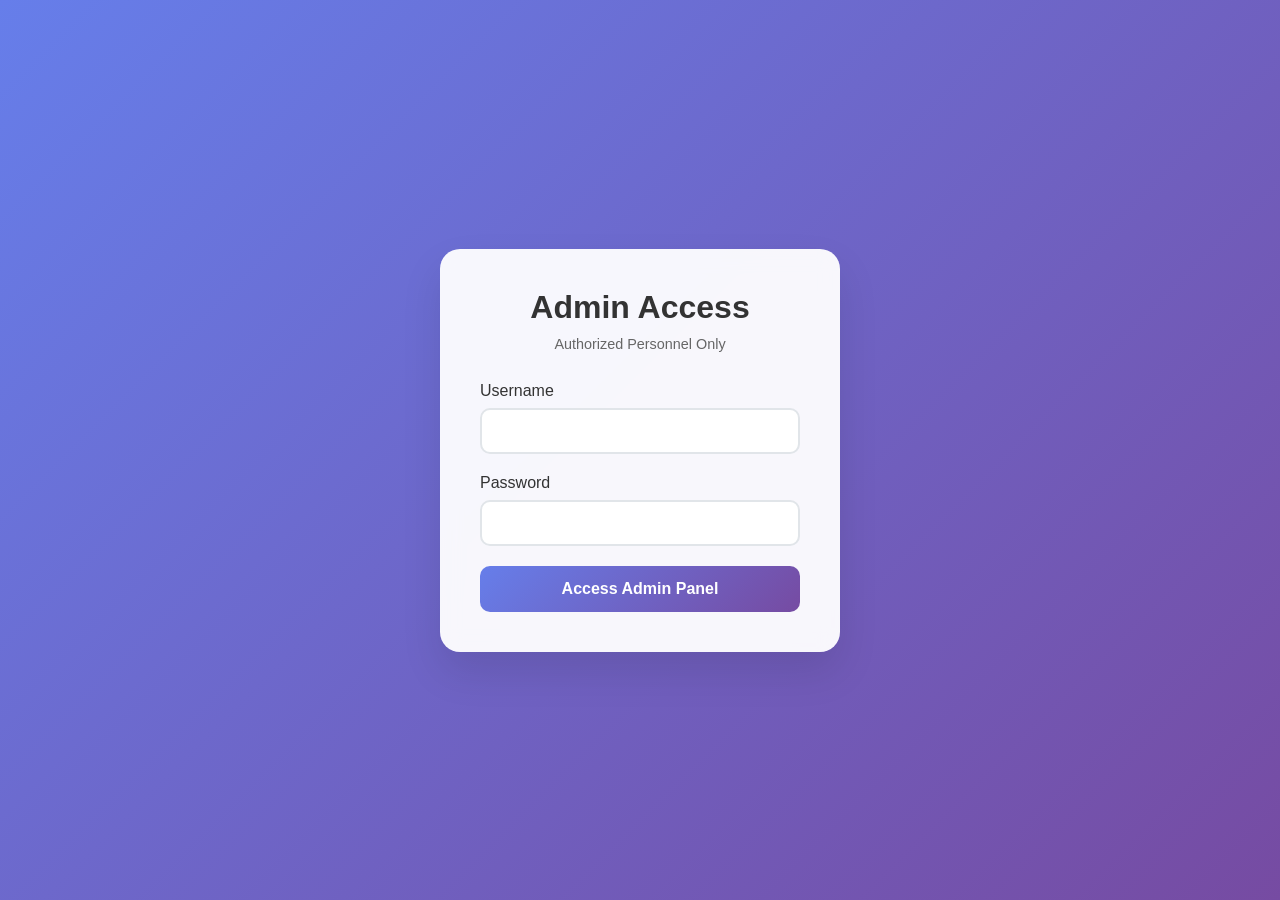
==== public/admin/index.html @ 3f677371 "Share thoughts + Admin (Replit)" ====
<!DOCTYPE html>
<html lang="en">
<head>
    <meta charset="UTF-8">
    <meta name="viewport" content="width=device-width, initial-scale=1.0">
    <title>Admin Access</title>
    <link rel="stylesheet" href="admin-styles.css">
</head>
<body>
    <div class="admin-container">
        <div class="login-form-container">
            <div class="login-header">
                <h2>Admin Access</h2>
                <p>Authorized Personnel Only</p>
            </div>
            
            <form id="admin-login-form" class="login-form">
                <div class="form-message" id="login-message"></div>
                
                <div class="form-group">
                    <label for="username">Username</label>
                    <input type="text" id="username" name="username" required>
                </div>
                
                <div class="form-group">
                    <label for="password">Password</label>
                    <input type="password" id="password" name="password" required>
                </div>
                
                <button type="submit" class="login-btn" id="login-btn">
                    Access Admin Panel
                </button>
            </form>
        </div>
    </div>

    <script src="admin-auth.js"></script>
</body>
</html>
---- public/admin/admin-styles.css ----
/* Admin Panel Styles */
* {
    margin: 0;
    padding: 0;
    box-sizing: border-box;
}

body {
    font-family: 'Segoe UI', Tahoma, Geneva, Verdana, sans-serif;
    background: linear-gradient(135deg, #667eea 0%, #764ba2 100%);
    min-height: 100vh;
}

/* Login Page Styles */
.admin-container {
    display: flex;
    justify-content: center;
    align-items: center;
    min-height: 100vh;
    padding: 20px;
}

.login-form-container {
    background: rgba(255, 255, 255, 0.95);
    backdrop-filter: blur(10px);
    border-radius: 20px;
    padding: 40px;
    box-shadow: 0 20px 40px rgba(0, 0, 0, 0.1);
    width: 100%;
    max-width: 400px;
}

.login-header {
    text-align: center;
    margin-bottom: 30px;
}

.login-header h2 {
    color: #333;
    margin-bottom: 10px;
    font-size: 2rem;
}

.login-header p {
    color: #666;
    font-size: 0.9rem;
}

.form-group {
    margin-bottom: 20px;
}

.form-group label {
    display: block;
    margin-bottom: 8px;
    color: #333;
    font-weight: 500;
}

.form-group input {
    width: 100%;
    padding: 12px 16px;
    border: 2px solid #e1e5e9;
    border-radius: 10px;
    font-size: 16px;
    transition: all 0.3s ease;
}

.form-group input:focus {
    outline: none;
    border-color: #667eea;
    box-shadow: 0 0 0 3px rgba(102, 126, 234, 0.1);
}

.login-btn {
    width: 100%;
    padding: 14px;
    background: linear-gradient(135deg, #667eea 0%, #764ba2 100%);
    color: white;
    border: none;
    border-radius: 10px;
    font-size: 16px;
    font-weight: 600;
    cursor: pointer;
    transition: all 0.3s ease;
}

.login-btn:hover {
    transform: translateY(-2px);
    box-shadow: 0 10px 25px rgba(102, 126, 234, 0.3);
}

.login-btn:disabled {
    opacity: 0.7;
    cursor: not-allowed;
    transform: none;
}

.form-message {
    padding: 12px;
    border-radius: 8px;
    margin-bottom: 20px;
    display: none;
    text-align: center;
    font-weight: 500;
}

.form-message.error {
    background: #fee;
    color: #c53030;
    border: 1px solid #feb2b2;
}

.form-message.success {
    background: #f0fff4;
    color: #2f855a;
    border: 1px solid #9ae6b4;
}

/* Dashboard Layout */
.admin-layout {
    min-height: 100vh;
    background: #f8fafc;
}

.admin-header {
    background: white;
    box-shadow: 0 2px 10px rgba(0, 0, 0, 0.1);
    position: sticky;
    top: 0;
    z-index: 100;
}

.header-content {
    display: flex;
    justify-content: space-between;
    align-items: center;
    padding: 1rem 2rem;
    max-width: 1400px;
    margin: 0 auto;
}

.header-content h1 {
    color: #2d3748;
    font-size: 1.5rem;
}

.header-actions {
    display: flex;
    align-items: center;
    gap: 1rem;
}

.admin-user {
    color: #4a5568;
    font-weight: 500;
}

.logout-btn {
    padding: 8px 16px;
    background: #e53e3e;
    color: white;
    border: none;
    border-radius: 6px;
    cursor: pointer;
    font-size: 14px;
    transition: all 0.2s ease;
}

.logout-btn:hover {
    background: #c53030;
}

/* Main Content */
.admin-main {
    max-width: 1400px;
    margin: 0 auto;
    padding: 2rem;
}

.dashboard-container {
    margin-bottom: 2rem;
}

.dashboard-header {
    margin-bottom: 2rem;
}

.dashboard-header h2 {
    color: #2d3748;
    margin-bottom: 0.5rem;
}

.dashboard-header p {
    color: #718096;
}

/* Modules Grid */
.modules-grid {
    display: grid;
    grid-template-columns: repeat(auto-fit, minmax(300px, 1fr));
    gap: 1.5rem;
}

.module-card {
    background: white;
    border-radius: 12px;
    padding: 1.5rem;
    box-shadow: 0 4px 6px rgba(0, 0, 0, 0.05);
    border: 1px solid #e2e8f0;
    cursor: pointer;
    transition: all 0.3s ease;
}

.module-card:hover {
    transform: translateY(-4px);
    box-shadow: 0 8px 25px rgba(0, 0, 0, 0.1);
    border-color: #667eea;
}

.module-icon {
    font-size: 2.5rem;
    margin-bottom: 1rem;
}

.module-name {
    font-size: 1.25rem;
    font-weight: 600;
    color: #2d3748;
    margin-bottom: 0.5rem;
}

.module-description {
    color: #718096;
    font-size: 0.9rem;
    line-height: 1.5;
}

/* Module Content */
.module-content {
    background: white;
    border-radius: 12px;
    padding: 2rem;
    box-shadow: 0 4px 6px rgba(0, 0, 0, 0.05);
}

.module-header {
    display: flex;
    align-items: center;
    gap: 1rem;
    margin-bottom: 2rem;
    padding-bottom: 1rem;
    border-bottom: 2px solid #e2e8f0;
}

.back-btn {
    padding: 8px 12px;
    background: #4299e1;
    color: white;
    border: none;
    border-radius: 6px;
    cursor: pointer;
    font-size: 14px;
    transition: all 0.2s ease;
}

.back-btn:hover {
    background: #3182ce;
}

.module-header h2 {
    color: #2d3748;
    margin: 0;
}

/* Stats Cards */
.thoughts-stats {
    display: grid;
    grid-template-columns: repeat(auto-fit, minmax(200px, 1fr));
    gap: 1rem;
    margin-bottom: 2rem;
}

.stat-card {
    background: linear-gradient(135deg, #667eea 0%, #764ba2 100%);
    color: white;
    padding: 1.5rem;
    border-radius: 10px;
    text-align: center;
}

.stat-number {
    font-size: 2rem;
    font-weight: bold;
    margin-bottom: 0.5rem;
}

.stat-label {
    font-size: 0.9rem;
    opacity: 0.9;
}

/* Table Styles */
.thoughts-table-container {
    background: white;
    border-radius: 8px;
    overflow: hidden;
    box-shadow: 0 2px 8px rgba(0, 0, 0, 0.1);
}

.table-header {
    display: flex;
    justify-content: space-between;
    align-items: center;
    padding: 1rem 1.5rem;
    background: #f7fafc;
    border-bottom: 1px solid #e2e8f0;
}

.table-header h3 {
    color: #2d3748;
    margin: 0;
}

.table-actions {
    display: flex;
    gap: 1rem;
}

.table-actions select {
    padding: 6px 12px;
    border: 1px solid #e2e8f0;
    border-radius: 6px;
    font-size: 14px;
}

.thoughts-table {
    overflow-x: auto;
}

.thoughts-table table {
    width: 100%;
    border-collapse: collapse;
}

.thoughts-table th,
.thoughts-table td {
    padding: 12px 16px;
    text-align: left;
    border-bottom: 1px solid #e2e8f0;
}

.thoughts-table th {
    background: #f7fafc;
    font-weight: 600;
    color: #4a5568;
}

.thoughts-table tr:hover {
    background: #f7fafc;
}

.thought-content {
    max-width: 300px;
    overflow: hidden;
    text-overflow: ellipsis;
    white-space: nowrap;
}

.delete-btn {
    background: #e53e3e;
    color: white;
    border: none;
    padding: 4px 8px;
    border-radius: 4px;
    cursor: pointer;
    font-size: 12px;
}

.delete-btn:hover {
    background: #c53030;
}

/* Pagination */
.pagination {
    display: flex;
    justify-content: center;
    align-items: center;
    gap: 1rem;
    padding: 1rem;
    background: #f7fafc;
}

.pagination button {
    padding: 8px 12px;
    border: 1px solid #e2e8f0;
    background: white;
    color: #4a5568;
    border-radius: 4px;
    cursor: pointer;
    transition: all 0.2s ease;
}

.pagination button:hover:not(:disabled) {
    background: #667eea;
    color: white;
}

.pagination button:disabled {
    opacity: 0.5;
    cursor: not-allowed;
}

.pagination .current-page {
    background: #667eea;
    color: white;
}

/* Utility Classes */
.hidden {
    display: none !important;
}

/* Responsive Design */
@media (max-width: 768px) {
    .admin-main {
        padding: 1rem;
    }
    
    .header-content {
        padding: 1rem;
        flex-direction: column;
        gap: 1rem;
        text-align: center;
    }
    
    .modules-grid {
        grid-template-columns: 1fr;
    }
    
    .table-header {
        flex-direction: column;
        gap: 1rem;
        align-items: stretch;
    }
    
    .table-actions {
        flex-direction: column;
    }
    
    .thoughts-stats {
        grid-template-columns: 1fr;
    }
}
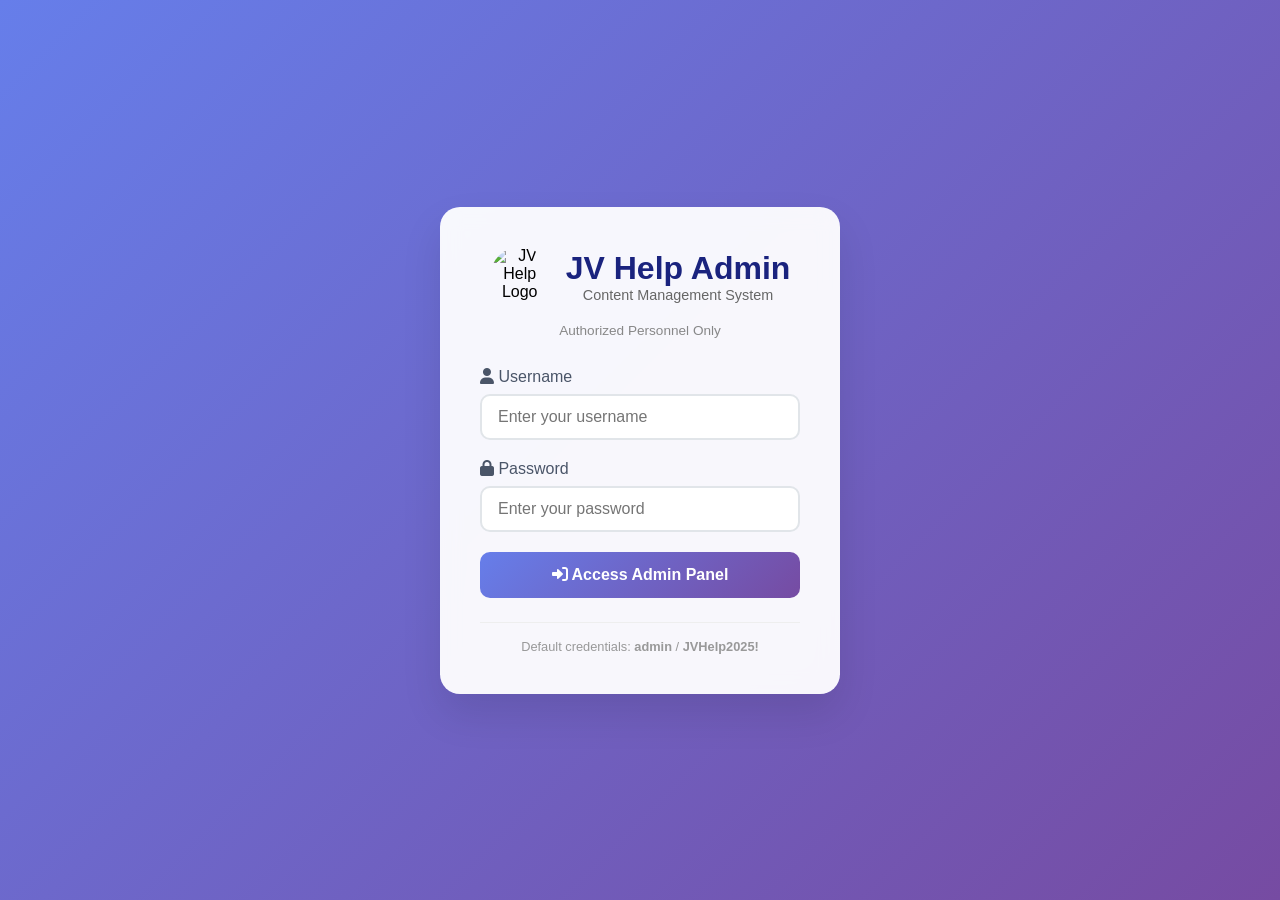
==== commit ec75b7a5: "Replit + VSCode (Admin[hero content, products] + Language Change Issue)" ====
--- a/public/admin/index.html
+++ b/public/admin/index.html
@@ -4,34 +4,47 @@
 <head>
     <meta charset="UTF-8">
     <meta name="viewport" content="width=device-width, initial-scale=1.0">
-    <title>Admin Access</title>
+    <title>JV Help - Admin Access</title>
     <link rel="stylesheet" href="admin-styles.css">
+    <link rel="stylesheet" href="https://cdnjs.cloudflare.com/ajax/libs/font-awesome/6.0.0/css/all.min.css">
 </head>
 <body>
     <div class="admin-container">
         <div class="login-form-container">
             <div class="login-header">
-                <h2>Admin Access</h2>
-                <p>Authorized Personnel Only</p>
+                <div style="display: flex; align-items: center; gap: 1rem; justify-content: center; margin-bottom: 1rem;">
+                    <img src="https://github.com/CODE-SECX/Images/blob/main/logo.png?raw=true" alt="JV Help Logo" style="width: 60px; height: 60px; border-radius: 50%;">
+                    <div>
+                        <h2 style="margin: 0; color: #1a237e;">JV Help Admin</h2>
+                        <p style="margin: 0; color: #666; font-size: 0.9rem;">Content Management System</p>
+                    </div>
+                </div>
+                <p style="text-align: center; color: #888; font-size: 0.85rem;">Authorized Personnel Only</p>
             </div>
             
             <form id="admin-login-form" class="login-form">
                 <div class="form-message" id="login-message"></div>
                 
                 <div class="form-group">
-                    <label for="username">Username</label>
-                    <input type="text" id="username" name="username" required>
+                    <label for="username"><i class="fas fa-user"></i> Username</label>
+                    <input type="text" id="username" name="username" placeholder="Enter your username" required>
                 </div>
                 
                 <div class="form-group">
-                    <label for="password">Password</label>
-                    <input type="password" id="password" name="password" required>
+                    <label for="password"><i class="fas fa-lock"></i> Password</label>
+                    <input type="password" id="password" name="password" placeholder="Enter your password" required>
                 </div>
                 
                 <button type="submit" class="login-btn" id="login-btn">
-                    Access Admin Panel
+                    <i class="fas fa-sign-in-alt"></i> Access Admin Panel
                 </button>
             </form>
+            
+            <div style="text-align: center; margin-top: 1.5rem; padding-top: 1rem; border-top: 1px solid #eee;">
+                <p style="font-size: 0.8rem; color: #999;">
+                    Default credentials: <strong>admin</strong> / <strong>JVHelp2025!</strong>
+                </p>
+            </div>
         </div>
     </div>
 
--- a/public/admin/admin-styles.css
+++ b/public/admin/admin-styles.css
@@ -417,6 +417,535 @@
     color: white;
 }
 
+/* Hero Content Management Styles */
+.hero-content-container {
+    display: grid;
+    grid-template-columns: 1fr 400px;
+    gap: 2rem;
+    align-items: start;
+}
+
+.content-form-section {
+    background: white;
+    border-radius: 12px;
+    padding: 2rem;
+    box-shadow: 0 4px 6px rgba(0, 0, 0, 0.05);
+}
+
+.form-header {
+    margin-bottom: 2rem;
+    padding-bottom: 1rem;
+    border-bottom: 2px solid #e2e8f0;
+}
+
+.form-header h3 {
+    color: #2d3748;
+    margin-bottom: 0.5rem;
+    font-size: 1.5rem;
+}
+
+.form-header p {
+    color: #718096;
+    margin: 0;
+}
+
+.language-section {
+    margin-bottom: 2rem;
+    padding: 1.5rem;
+    background: #f7fafc;
+    border-radius: 10px;
+    border: 1px solid #e2e8f0;
+}
+
+.language-title {
+    display: flex;
+    align-items: center;
+    gap: 0.5rem;
+    margin-bottom: 1rem;
+    color: #2d3748;
+    font-size: 1.1rem;
+    font-weight: 600;
+}
+
+.flag {
+    font-size: 1.2rem;
+}
+
+.form-row {
+    display: grid;
+    grid-template-columns: 1fr 1fr;
+    gap: 1rem;
+}
+
+.form-group {
+    display: flex;
+    flex-direction: column;
+}
+
+.form-group label {
+    margin-bottom: 0.5rem;
+    font-weight: 500;
+    color: #4a5568;
+}
+
+.form-input {
+    padding: 0.75rem;
+    border: 2px solid #e2e8f0;
+    border-radius: 6px;
+    font-size: 1rem;
+    transition: all 0.2s ease;
+}
+
+.form-input:focus {
+    outline: none;
+    border-color: #667eea;
+    box-shadow: 0 0 0 3px rgba(102, 126, 234, 0.1);
+}
+
+.form-input:required {
+    border-left: 4px solid #f56565;
+}
+
+/* Products Management Styles */
+.products-container {
+    max-width: 1200px;
+    margin: 0 auto;
+    padding: 2rem;
+}
+
+.products-actions {
+    display: flex;
+    gap: 1rem;
+    margin-bottom: 2rem;
+    align-items: center;
+}
+
+.products-list-section {
+    background: white;
+    border-radius: 12px;
+    padding: 2rem;
+    box-shadow: 0 4px 6px rgba(0, 0, 0, 0.05);
+    margin-bottom: 2rem;
+}
+
+.section-header {
+    margin-bottom: 2rem;
+    padding-bottom: 1rem;
+    border-bottom: 2px solid #e2e8f0;
+}
+
+.section-header h3 {
+    color: #2d3748;
+    margin-bottom: 0.5rem;
+    font-size: 1.5rem;
+}
+
+.section-header p {
+    color: #718096;
+    margin: 0;
+}
+
+.table-container {
+    overflow-x: auto;
+    border-radius: 8px;
+    border: 1px solid #e2e8f0;
+}
+
+.data-table {
+    width: 100%;
+    border-collapse: collapse;
+    font-size: 0.9rem;
+}
+
+.data-table th,
+.data-table td {
+    padding: 1rem;
+    text-align: left;
+    border-bottom: 1px solid #e2e8f0;
+}
+
+.data-table th {
+    background: #f7fafc;
+    font-weight: 600;
+    color: #4a5568;
+}
+
+.data-table tbody tr:hover {
+    background: #f7fafc;
+}
+
+.product-image {
+    width: 50px;
+    height: 50px;
+    object-fit: cover;
+    border-radius: 8px;
+    border: 2px solid #e2e8f0;
+}
+
+.product-image-placeholder {
+    width: 50px;
+    height: 50px;
+    background: #e2e8f0;
+    border-radius: 8px;
+    display: flex;
+    align-items: center;
+    justify-content: center;
+    color: #a0aec0;
+    font-size: 1.2rem;
+}
+
+.status-badge {
+    padding: 0.25rem 0.75rem;
+    border-radius: 20px;
+    font-size: 0.8rem;
+    font-weight: 500;
+}
+
+.status-active {
+    background: #c6f6d5;
+    color: #22543d;
+}
+
+.status-inactive {
+    background: #fed7d7;
+    color: #742a2a;
+}
+
+.featured-badge {
+    background: #ffd89b;
+    color: #8b4513;
+    padding: 0.2rem 0.5rem;
+    border-radius: 12px;
+    font-size: 0.7rem;
+    font-weight: 600;
+}
+
+.action-buttons {
+    display: flex;
+    gap: 0.5rem;
+}
+
+.btn-small {
+    padding: 0.4rem 0.8rem;
+    font-size: 0.8rem;
+    border-radius: 4px;
+}
+
+.btn-edit {
+    background: #667eea;
+    color: white;
+    border: none;
+    cursor: pointer;
+}
+
+.btn-edit:hover {
+    background: #5a6fd8;
+}
+
+.btn-delete {
+    background: #f56565;
+    color: white;
+    border: none;
+    cursor: pointer;
+}
+
+.btn-delete:hover {
+    background: #e53e3e;
+}
+
+/* Modal Styles */
+.modal {
+    position: fixed;
+    top: 0;
+    left: 0;
+    width: 100%;
+    height: 100%;
+    background: rgba(0, 0, 0, 0.5);
+    display: flex;
+    align-items: center;
+    justify-content: center;
+    z-index: 1000;
+}
+
+.modal.hidden {
+    display: none;
+}
+
+.modal-content {
+    background: white;
+    border-radius: 12px;
+    max-width: 800px;
+    max-height: 90vh;
+    width: 90%;
+    overflow-y: auto;
+    box-shadow: 0 20px 25px -5px rgba(0, 0, 0, 0.1);
+}
+
+.modal-header {
+    display: flex;
+    justify-content: space-between;
+    align-items: center;
+    padding: 2rem 2rem 1rem 2rem;
+    border-bottom: 1px solid #e2e8f0;
+}
+
+.modal-header h3 {
+    margin: 0;
+    color: #2d3748;
+    font-size: 1.5rem;
+}
+
+.modal-close {
+    background: none;
+    border: none;
+    font-size: 1.5rem;
+    color: #a0aec0;
+    cursor: pointer;
+    padding: 0.5rem;
+}
+
+.modal-close:hover {
+    color: #4a5568;
+}
+
+.product-form {
+    padding: 2rem;
+}
+
+.form-section {
+    margin-bottom: 2rem;
+    padding: 1.5rem;
+    background: #f7fafc;
+    border-radius: 10px;
+    border: 1px solid #e2e8f0;
+}
+
+.form-section h4 {
+    display: flex;
+    align-items: center;
+    gap: 0.5rem;
+    margin-bottom: 1rem;
+    color: #2d3748;
+    font-size: 1.1rem;
+    font-weight: 600;
+}
+
+.form-textarea {
+    padding: 0.75rem;
+    border: 2px solid #e2e8f0;
+    border-radius: 6px;
+    font-size: 1rem;
+    font-family: inherit;
+    resize: vertical;
+    transition: all 0.2s ease;
+}
+
+.form-textarea:focus {
+    outline: none;
+    border-color: #667eea;
+    box-shadow: 0 0 0 3px rgba(102, 126, 234, 0.1);
+}
+
+.price-input-group {
+    display: flex;
+    gap: 0.5rem;
+}
+
+.form-select {
+    padding: 0.75rem;
+    border: 2px solid #e2e8f0;
+    border-radius: 6px;
+    font-size: 1rem;
+    background: white;
+    cursor: pointer;
+    transition: all 0.2s ease;
+}
+
+.form-select:focus {
+    outline: none;
+    border-color: #667eea;
+    box-shadow: 0 0 0 3px rgba(102, 126, 234, 0.1);
+}
+
+.checkbox-group {
+    display: flex;
+    flex-direction: column;
+    gap: 1rem;
+}
+
+.checkbox-label {
+    display: flex;
+    align-items: center;
+    gap: 0.75rem;
+    cursor: pointer;
+    font-weight: 500;
+    color: #4a5568;
+}
+
+.checkbox-label input[type="checkbox"] {
+    width: 1.2rem;
+    height: 1.2rem;
+    accent-color: #667eea;
+}
+
+.checkmark {
+    display: none;
+}
+
+/* Responsive Design */
+@media (max-width: 768px) {
+    .products-container {
+        padding: 1rem;
+    }
+    
+    .modal-content {
+        width: 95%;
+        margin: 1rem;
+    }
+    
+    .product-form {
+        padding: 1rem;
+    }
+    
+    .form-row {
+        grid-template-columns: 1fr;
+    }
+    
+    .table-container {
+        font-size: 0.8rem;
+    }
+    
+    .data-table th,
+    .data-table td {
+        padding: 0.5rem;
+    }
+}
+
+.form-input:required:valid {
+    border-left: 4px solid #48bb78;
+}
+
+.form-actions {
+    display: flex;
+    gap: 1rem;
+    padding-top: 1rem;
+    border-top: 2px solid #e2e8f0;
+    margin-top: 2rem;
+}
+
+.btn {
+    padding: 0.75rem 1.5rem;
+    border: none;
+    border-radius: 6px;
+    font-size: 0.9rem;
+    font-weight: 500;
+    cursor: pointer;
+    transition: all 0.2s ease;
+    display: flex;
+    align-items: center;
+    gap: 0.5rem;
+}
+
+.btn-primary {
+    background: #667eea;
+    color: white;
+}
+
+.btn-primary:hover {
+    background: #5a67d8;
+    transform: translateY(-1px);
+}
+
+.btn-secondary {
+    background: #e2e8f0;
+    color: #4a5568;
+}
+
+.btn-secondary:hover {
+    background: #cbd5e0;
+}
+
+.btn-info {
+    background: #4299e1;
+    color: white;
+}
+
+.btn-info:hover {
+    background: #3182ce;
+}
+
+.btn:disabled {
+    opacity: 0.6;
+    cursor: not-allowed;
+    transform: none;
+}
+
+/* Preview Section */
+.preview-section {
+    background: white;
+    border-radius: 12px;
+    padding: 1.5rem;
+    box-shadow: 0 4px 6px rgba(0, 0, 0, 0.05);
+    position: sticky;
+    top: 2rem;
+}
+
+.preview-header {
+    display: flex;
+    justify-content: space-between;
+    align-items: center;
+    margin-bottom: 1rem;
+    padding-bottom: 1rem;
+    border-bottom: 2px solid #e2e8f0;
+}
+
+.preview-header h3 {
+    color: #2d3748;
+    margin: 0;
+}
+
+.preview-lang-selector {
+    padding: 0.5rem;
+    border: 1px solid #e2e8f0;
+    border-radius: 4px;
+    font-size: 0.9rem;
+}
+
+.preview-container {
+    background: linear-gradient(135deg, #ffffff 0%, #f0f2f5 100%);
+    border-radius: 10px;
+    padding: 2rem;
+    text-align: center;
+    min-height: 200px;
+    display: flex;
+    flex-direction: column;
+    justify-content: center;
+}
+
+.preview-hero {
+    animation: fadeIn 0.3s ease;
+}
+
+.preview-title {
+    font-size: 2rem;
+    font-weight: 800;
+    color: #1a237e;
+    margin-bottom: 0.5rem;
+    line-height: 1.2;
+}
+
+.preview-subtitle {
+    font-size: 1.2rem;
+    color: #455a64;
+    font-weight: 500;
+    margin: 0;
+}
+
+@keyframes fadeIn {
+    from { opacity: 0; transform: translateY(10px); }
+    to { opacity: 1; transform: translateY(0); }
+}
+
 /* Utility Classes */
 .hidden {
     display: none !important;
@@ -449,7 +978,21 @@
         flex-direction: column;
     }
     
-    .thoughts-stats {
+    .hero-content-container {
         grid-template-columns: 1fr;
-    }
-}
+        gap: 1rem;
+    }
+    
+    .form-row {
+        grid-template-columns: 1fr;
+    }
+    
+    .form-actions {
+        flex-direction: column;
+    }
+    
+    .preview-section {
+        position: static;
+        order: -1;
+    }
+}
